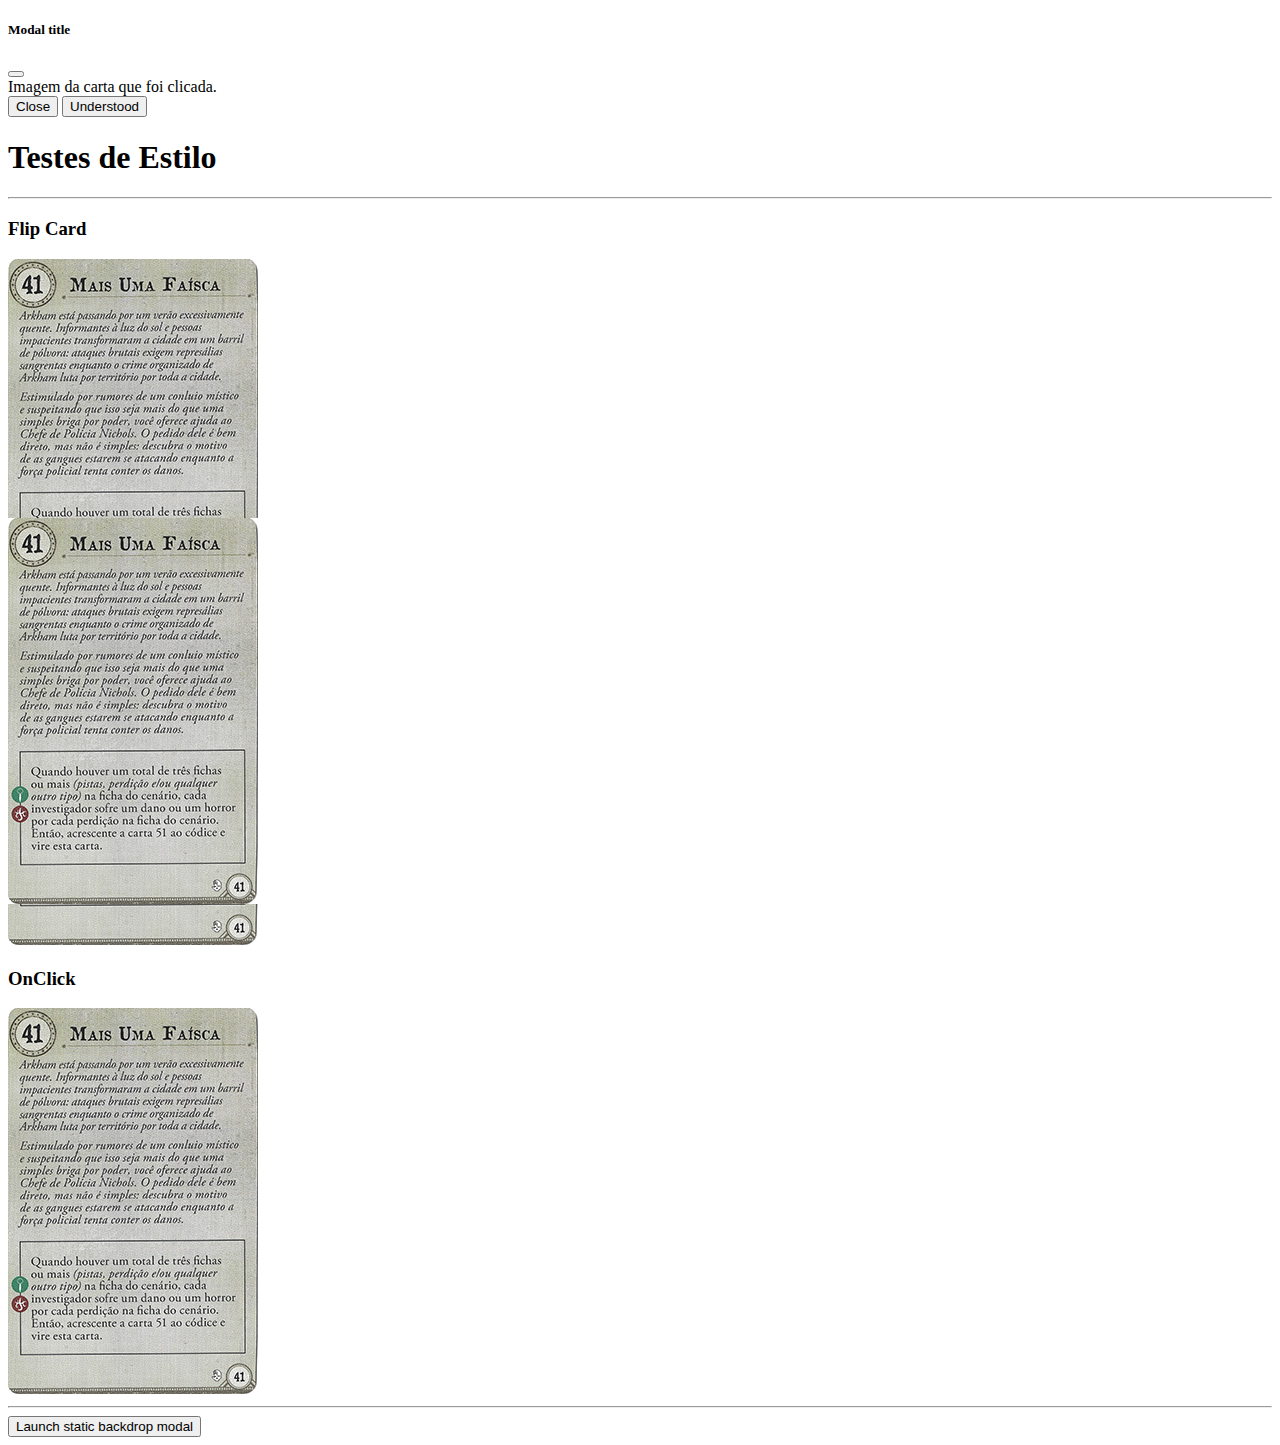
==== index.html @ 0790bbc8 "Implementing zoom and modal." ====
<!DOCTYPE html>
<html lang="en">
<head>
  <meta charset="UTF-8">
  <meta http-equiv="X-UA-Compatible" content="IE=edge">
  <meta name="viewport" content="width=device-width, initial-scale=1.0">

  <link href="https://cdn.jsdelivr.net/npm/bootstrap@5.1.3/dist/css/bootstrap.min.css" rel="stylesheet" integrity="sha384-1BmE4kWBq78iYhFldvKuhfTAU6auU8tT94WrHftjDbrCEXSU1oBoqyl2QvZ6jIW3" crossorigin="anonymous">
  <script src="https://cdn.jsdelivr.net/npm/bootstrap@5.1.3/dist/js/bootstrap.bundle.min.js" integrity="sha384-ka7Sk0Gln4gmtz2MlQnikT1wXgYsOg+OMhuP+IlRH9sENBO0LRn5q+8nbTov4+1p" crossorigin="anonymous"></script>  

  <link rel="stylesheet" href="css/styles.css">
  <title>Testes</title>
</head>
<body>

  <!-- Modal -->
  <div class="modal fade" id="staticBackdrop" data-bs-backdrop="static" data-bs-keyboard="false" tabindex="-1" aria-labelledby="staticBackdropLabel" aria-hidden="true">
    <div class="modal-dialog">
      <div class="modal-content">
        <div class="modal-header">
          <h5 class="modal-title" id="staticBackdropLabel">Modal title</h5>
          <button type="button" class="btn-close" data-bs-dismiss="modal" aria-label="Close"></button>
        </div>
        <div class="modal-body">
          Imagem da carta que foi clicada.
        </div>
        <div class="modal-footer">
          <button type="button" class="btn btn-secondary" data-bs-dismiss="modal">Close</button>
          <button type="button" class="btn btn-primary">Understood</button>
        </div>
      </div>
    </div>
  </div>  

  <div class="container">
    <h1>Testes de Estilo</h1>
    <hr>
    <div class="row">

      <div class="col">
        <h3>Flip Card</h3>
        <!--Container do flip-->
        <div class="flip-container" >
          <!--div que será girada-->
          <div class="flipper" >
            <!--Parte da frente do card-->
            <div class="front">
              <img src="./img/41-frente.jpg">
            </div>
            <!--Parte de trás do card-->
            <div class="back">
              <img src="./img/41-verso.jpg">
            </div>
          </div>
        </div>
      </div>
      
      <div class="col">
        <h3>Flip Card Click</h3>
        <!--Container do flip-->
        <input type="checkbox" id="switch"/>
        <label class="flip-container2 zoom" for="switch">
          <!--div que será girada-->
          <div class="flipper2" >
            <!--Parte da frente do card-->
            <div class="front2">
              <img src="./img/41-frente.jpg">
            </div>
            <!--Parte de trás do card-->
            <div class="back2">
              <img src="./img/41-verso.jpg">
            </div>
          </div>
        </label>
      </div>

      <div class="col" data-bs-toggle="modal" data-bs-target="#staticBackdrop">
        <h3>Modal</h3>
        <img src="./img/41-frente.jpg">
      </div>

      <div class="col" onclick="alert('oi')">
        <h3>OnClick</h3>
        <img src="./img/41-frente.jpg">
      </div>

    </div>

    <hr>

    <!-- Button trigger modal -->
    <button type="button" class="btn btn-primary" data-bs-toggle="modal" data-bs-target="#staticBackdrop">
      Launch static backdrop modal
    </button>

  </div>

</body>
</html>
---- css/styles.css ----
.flip-container {
    width: 300px;
    height: 200px;
    perspective: 1000px;
  }

.flipper{
	width: 50%;
	height: 50%;
	transition: transform 0.8s;
	transform-style: preserve-3d;
}

.flip-container:hover .flipper{
	transform: rotateY(180deg);
	/* se quiser uma animação na vertical,
	troque por rotateX(180deg)
	*/
}

.front, .back{
	position: absolute;
	width: 100%;
	height: 100%;
	/*Faz com que a parte de traz do elemento não seja exibida quando rotacionada*/
	backface-visibility: hidden;
}

.back{
	transform: rotateY(180deg);
}

/**================================**/

.flip-container2 {
    width: 300px;
    height: 200px;
    perspective: 1000px;
  }

.flipper2{
	width: 50%;
	height: 50%;
	transition: transform 0.8s;
	transform-style: preserve-3d;
}

#switch:checked ~ .flip-container2 .flipper2 {
	transform: rotateY(180deg);
  }
  

.front2, .back2{
	position: absolute;
	width: 100%;
	height: 100%;
	/*Faz com que a parte de traz do elemento não seja exibida quando rotacionada*/
	backface-visibility: hidden;
}

.back2{
	transform: rotateY(180deg);
}

#switch{
	display: none;
}

.zoom {
	transition: transform .2s;
  }
  
  .zoom:hover {
	-ms-transform: scale(1.7); /* IE 9 */
	-webkit-transform: scale(1.7); /* Safari 3-8 */
	transform: scale(1.7); 
  }
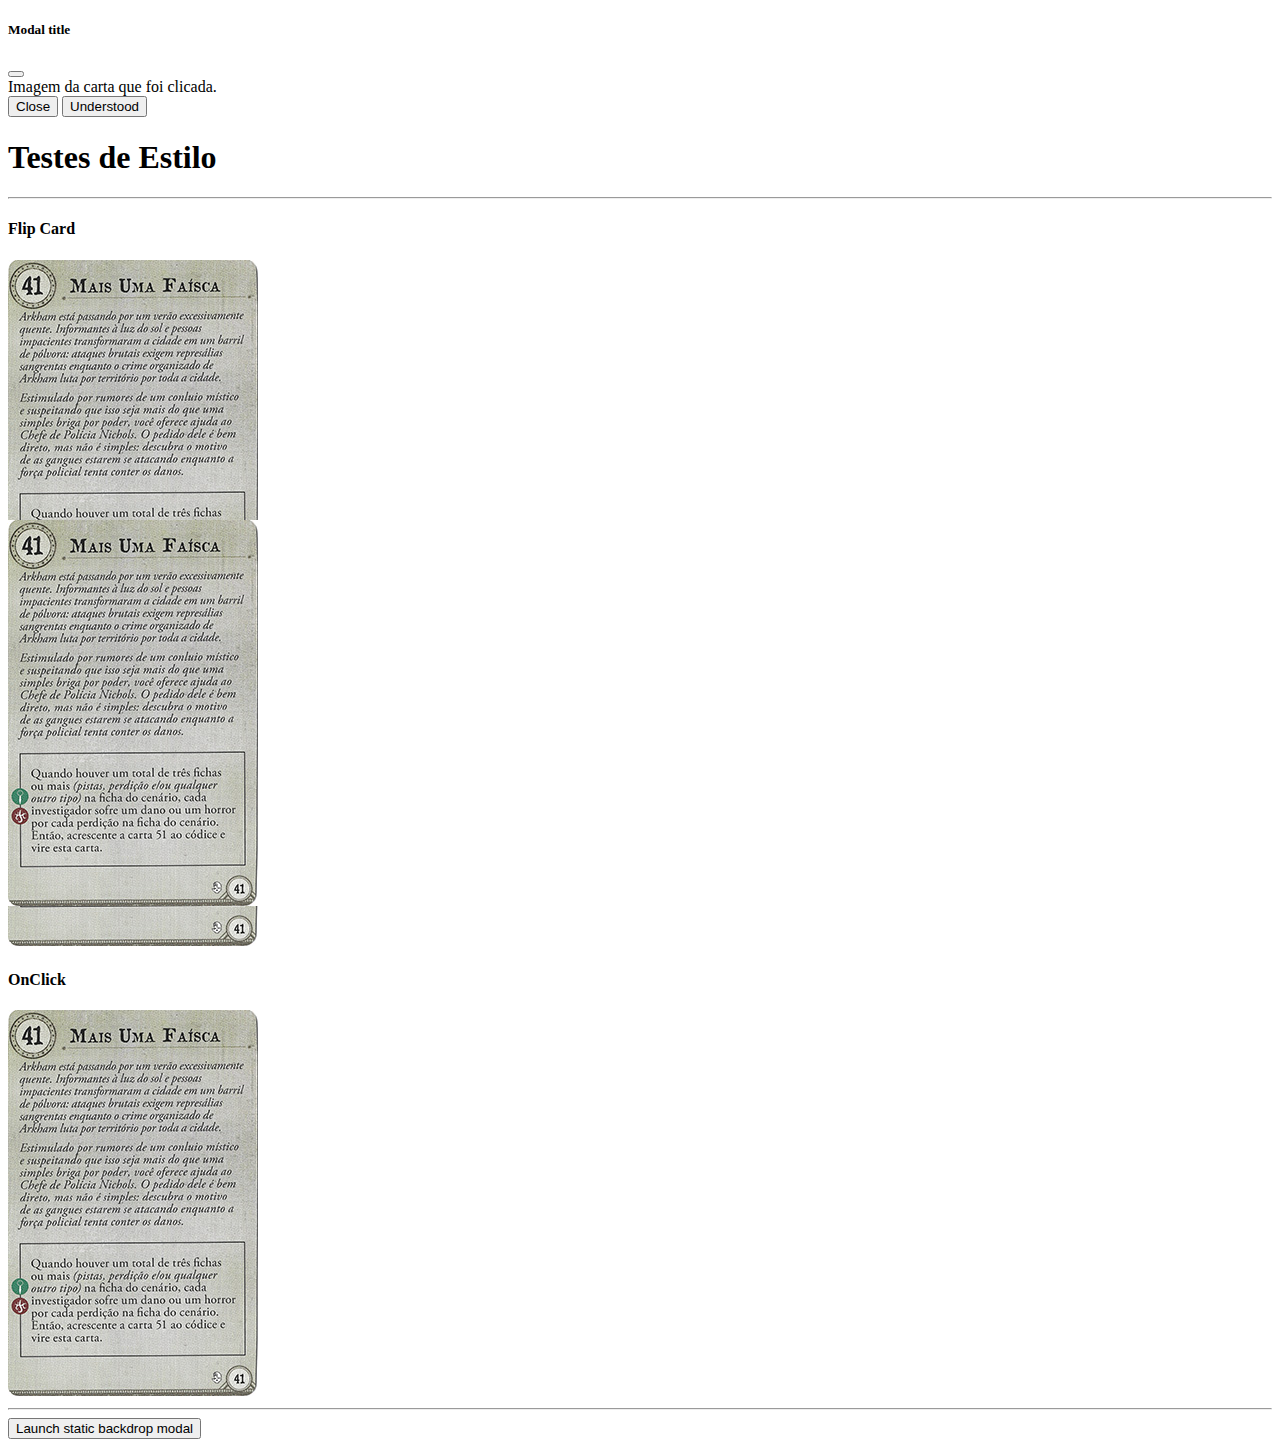
==== commit 52974da0: "Adding modal.html" ====
--- a/index.html
+++ b/index.html
@@ -38,7 +38,7 @@
     <div class="row">
 
       <div class="col">
-        <h3>Flip Card</h3>
+        <h4>Flip Card</h4>
         <!--Container do flip-->
         <div class="flip-container" >
           <!--div que será girada-->
@@ -56,7 +56,7 @@
       </div>
       
       <div class="col">
-        <h3>Flip Card Click</h3>
+        <h4>Flip Card Click and Zoom</h4>
         <!--Container do flip-->
         <input type="checkbox" id="switch"/>
         <label class="flip-container2 zoom" for="switch">
@@ -75,12 +75,12 @@
       </div>
 
       <div class="col" data-bs-toggle="modal" data-bs-target="#staticBackdrop">
-        <h3>Modal</h3>
+        <h4>Modal</h4>
         <img src="./img/41-frente.jpg">
       </div>
 
       <div class="col" onclick="alert('oi')">
-        <h3>OnClick</h3>
+        <h4>OnClick</h4>
         <img src="./img/41-frente.jpg">
       </div>
 
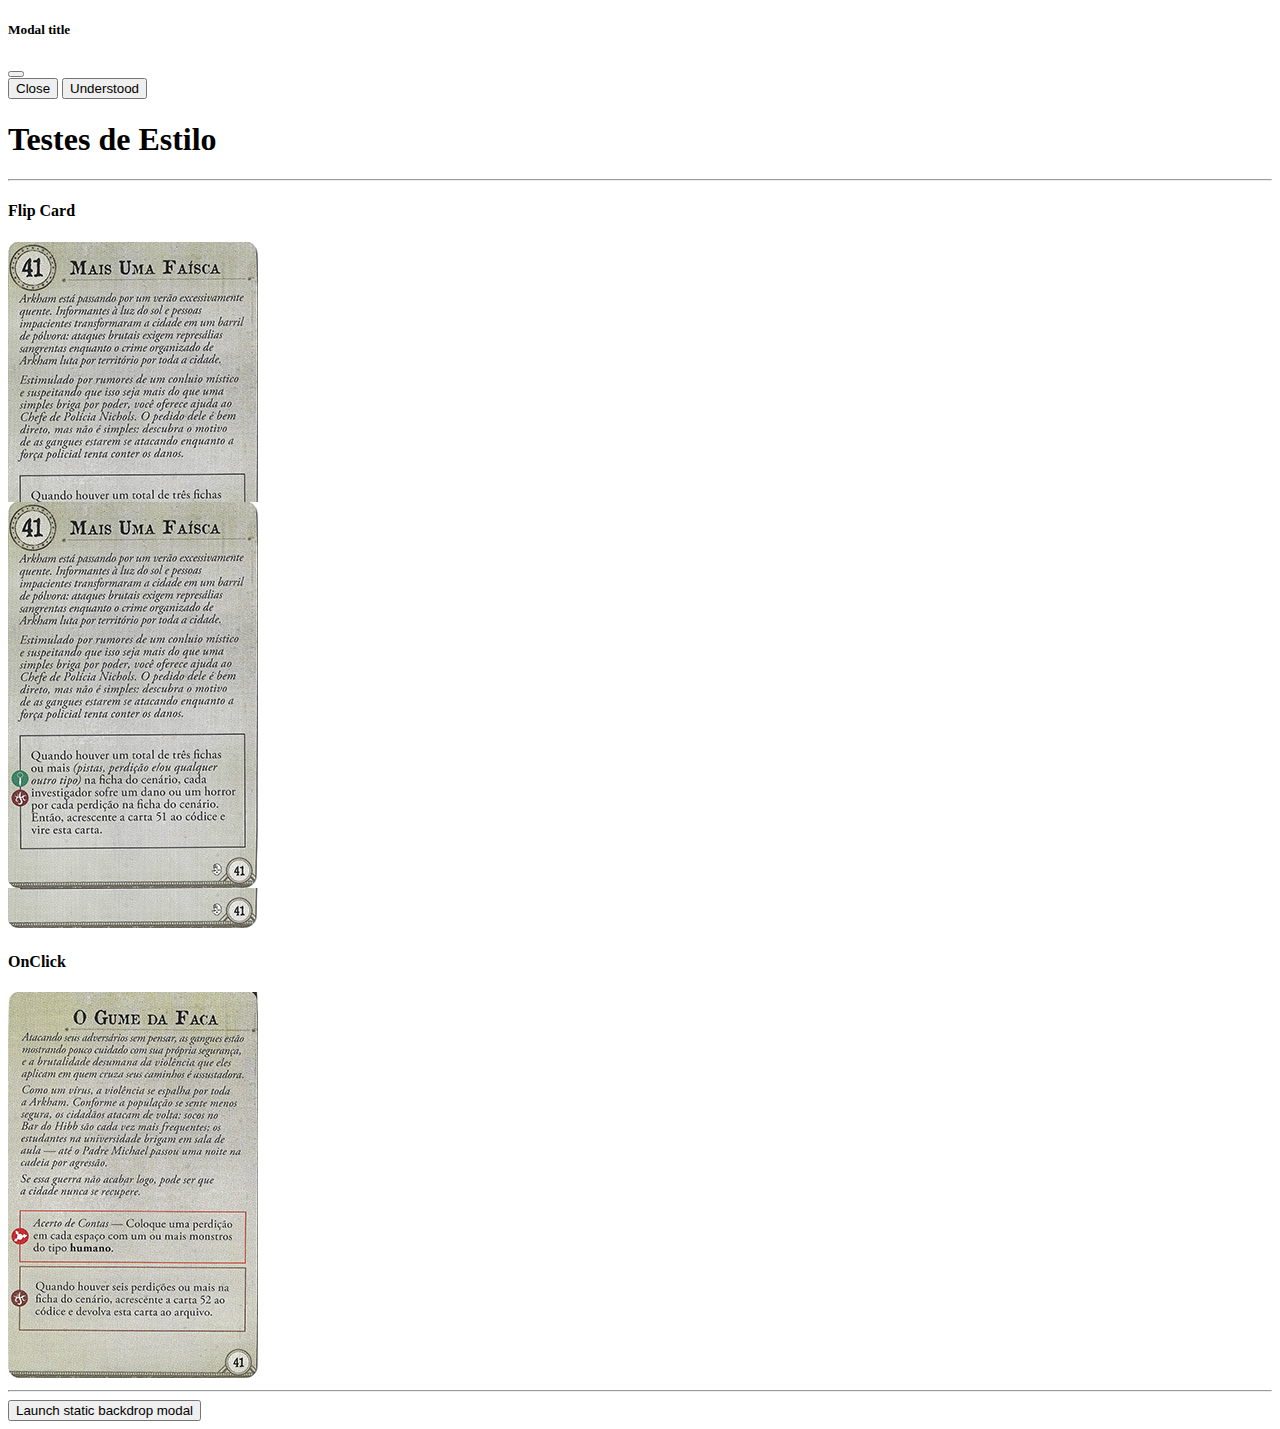
==== commit 2399ac34: "Passando imagem pro modal." ====
--- a/index.html
+++ b/index.html
@@ -7,6 +7,13 @@
 
   <link href="https://cdn.jsdelivr.net/npm/bootstrap@5.1.3/dist/css/bootstrap.min.css" rel="stylesheet" integrity="sha384-1BmE4kWBq78iYhFldvKuhfTAU6auU8tT94WrHftjDbrCEXSU1oBoqyl2QvZ6jIW3" crossorigin="anonymous">
   <script src="https://cdn.jsdelivr.net/npm/bootstrap@5.1.3/dist/js/bootstrap.bundle.min.js" integrity="sha384-ka7Sk0Gln4gmtz2MlQnikT1wXgYsOg+OMhuP+IlRH9sENBO0LRn5q+8nbTov4+1p" crossorigin="anonymous"></script>  
+
+    <!-- Import jquery cdn -->
+    <script src="https://code.jquery.com/jquery-3.5.1.slim.min.js" integrity="sha384-DfXdz2htPH0lsSSs5nCTpuj/zy4C+OGpamoFVy38MVBnE+IbbVYUew+OrCXaRkfj" crossorigin="anonymous"></script>
+
+  <script src="https://cdn.jsdelivr.net/npm/@popperjs/core@2.10.2/dist/umd/popper.min.js" integrity="sha384-7+zCNj/IqJ95wo16oMtfsKbZ9ccEh31eOz1HGyDuCQ6wgnyJNSYdrPa03rtR1zdB" crossorigin="anonymous"></script>
+  <script src="https://cdn.jsdelivr.net/npm/bootstrap@5.1.3/dist/js/bootstrap.min.js" integrity="sha384-QJHtvGhmr9XOIpI6YVutG+2QOK9T+ZnN4kzFN1RtK3zEFEIsxhlmWl5/YESvpZ13" crossorigin="anonymous"></script>
+  
 
   <link rel="stylesheet" href="css/styles.css">
   <title>Testes</title>
@@ -22,7 +29,8 @@
           <button type="button" class="btn-close" data-bs-dismiss="modal" aria-label="Close"></button>
         </div>
         <div class="modal-body">
-          Imagem da carta que foi clicada.
+          <div id="encounterCardModal">
+          </div>          
         </div>
         <div class="modal-footer">
           <button type="button" class="btn btn-secondary" data-bs-dismiss="modal">Close</button>
@@ -79,9 +87,12 @@
         <img src="./img/41-frente.jpg">
       </div>
 
-      <div class="col" onclick="alert('oi')">
+      <div class="col">
         <h4>OnClick</h4>
-        <img src="./img/41-frente.jpg">
+        <label for="openModal">
+          <img id="encounterCard" src="./img/41-verso.jpg">
+          <button hidden type="button" class="btn btn-primary btn-sm" data-bs-toggle="modal" data-bs-target="#staticBackdrop" id="openModal">Abrir Modal</button>
+        </label>
       </div>
 
     </div>
@@ -95,5 +106,18 @@
 
   </div>
 
+  <script type="text/javascript">
+    $("#openModal").click(function () {
+      var imgSrc = $('#encounterCard').attr("src");
+      var encounterCard = "<img id='encounterDiscarding' src='" + imgSrc + "'><br>";
+      $("#encounterCardModal").html(encounterCard); 
+      console.log(imgSrc);           
+      console.log(encounterCard);           
+    });
+
+
+</script>
+
+
 </body>
 </html>